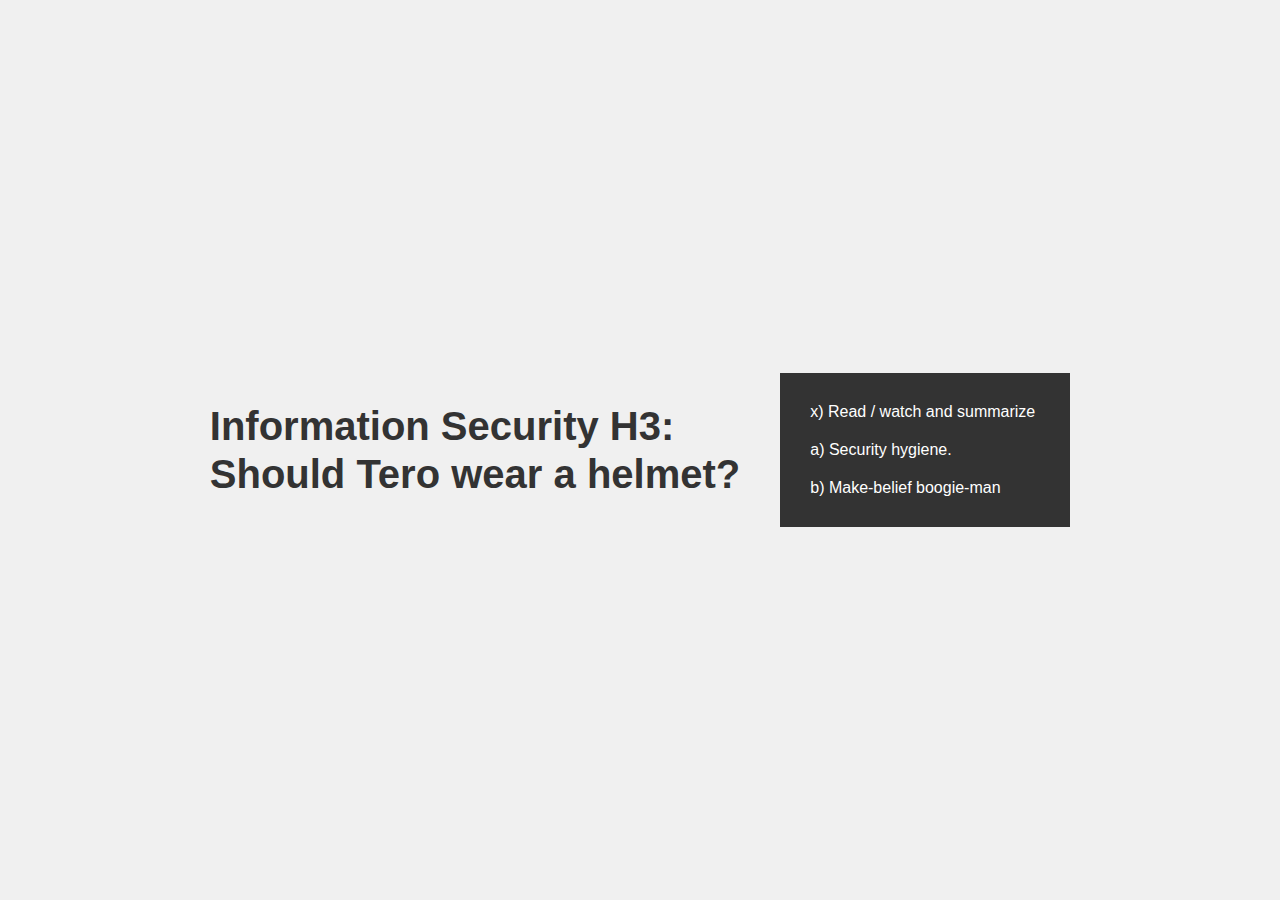
==== index.html @ cae47eba "Update index.html" ====
<!DOCTYPE html>
<html lang="en">
<head>
    <meta charset="UTF-8">
    <meta http-equiv="X-UA-Compatible" content="IE=edge">
    <meta name="viewport" content="width=device-width, initial-scale=1.0">
    <title>InfoSec</title>
    <link rel="stylesheet" href="style.css">
</head>
<body>
    <div class="container">
        <h1>Information Security H3:<br>Should Tero wear a helmet?</h1>
     </div>
        <div class="leftnav">
            <a class="active" href="#home"> x) Read / watch and summarize</a>
            <a href="page2.html"> a) Security hygiene.</a>
            <a href="page3.html"> b) Make-belief boogie-man</a>
        </div>
    </div>
</body>
</html>
---- style.css ----
body {
    background-repeat: no-repeat;
    background-attachment: fixed;
    background-position: center;
    background-size: cover;
    margin: 0;
    padding: 0;
    font-family: "Helvetica Neue", Helvetica, Arial, sans-serif;
    color: #333; /* Font color for the entire page */
    background-color: #f0f0f0; /* Background color for the entire page */
    display: flex;
    min-height: 100vh; /* Ensure a minimum height of the viewport */
    align-items: center; /* Center vertically */
    justify-content: center; /* Center horizontally */
}

.container {
    display: flex;
    flex-direction: row; /* Change flex direction to horizontal */
    align-items: center; /* Center horizontally within the container */
    justify-content: space-between; /* Add space between h1 and leftnav */
    height: 100vh; /* Set container height to match viewport height */
    padding-right: 40px; /* Add padding to the right side of the container */
}

h1 {
    color: #333;
    font-size: 40px;
    line-height: 1.2; /* Adjust line height to control the spacing between lines */
}

.leftnav {
    background-color: #333; /* Background color for the left navigation */
    width: auto; /* Remove the fixed width to allow it to expand horizontally */
    min-width: 250px; /* Set a minimum width if needed */
    padding: 20px;
    color: #fff; /* Font color for the links */
    display: flex;
    flex-direction: column;
    justify-content: space-between; /* Distribute space evenly, pushing content to the bottom */
    min-height: 100%; /* Extend leftnav to the bottom of the container */
}

/* Rest of your CSS styles */


.leftnav a {
    text-decoration: none;
    color: inherit; /* Use the inherited font color */
    transition: background-color 0.3s ease, color 0.3s ease;
    padding: 10px;
    text-align: justify; /* Justify the text in navigation links */
    flex-grow: 1; /* Allow navigation links to fill available vertical space */
}

.leftnav a:hover {
    background-color: #04AA6D;
}
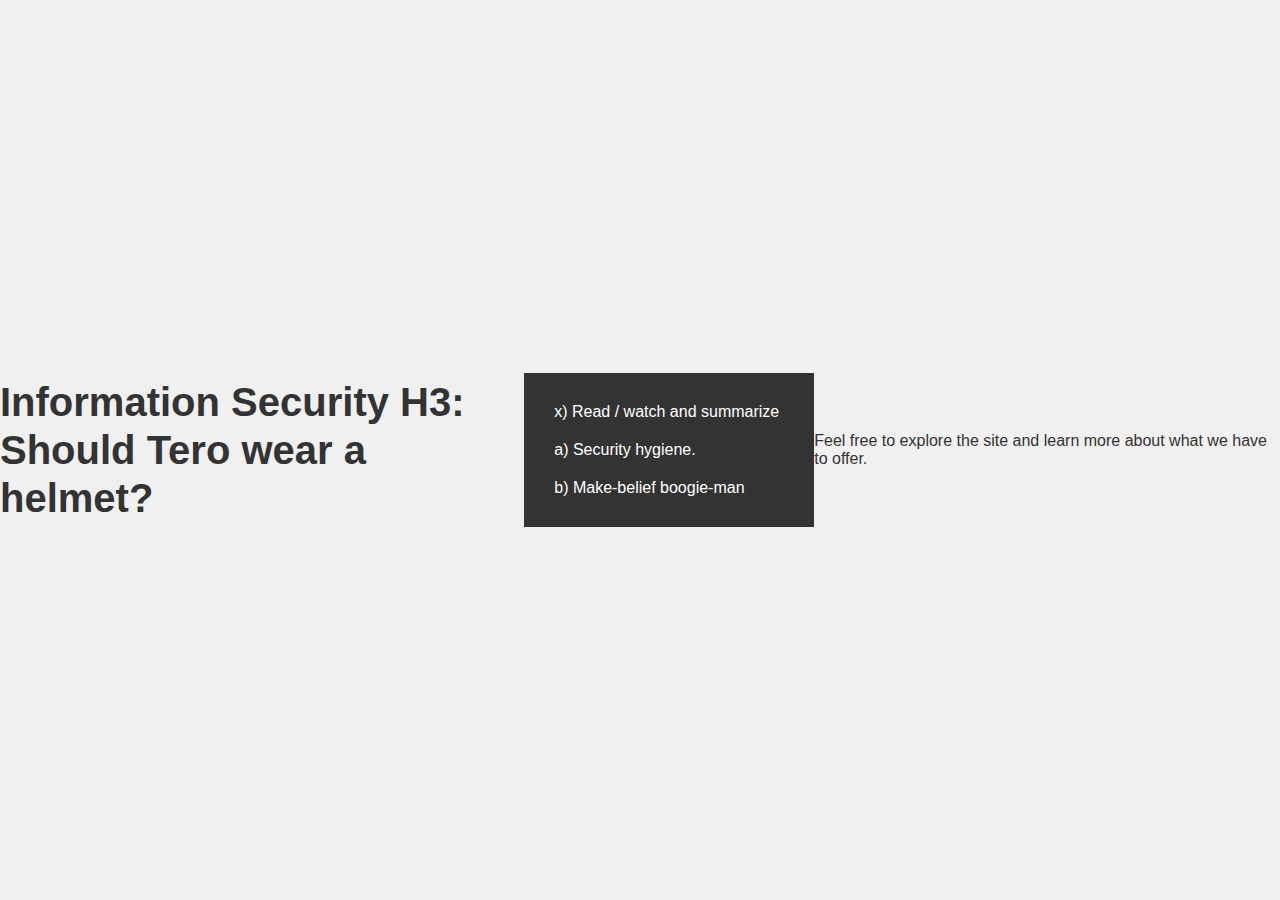
==== commit 4741815d: "Update index.html" ====
--- a/index.html
+++ b/index.html
@@ -17,5 +17,7 @@
             <a href="page3.html"> b) Make-belief boogie-man</a>
         </div>
     </div>
+        <p>Feel free to explore the site and learn more about what we have to offer.</p>
+
 </body>
 </html>
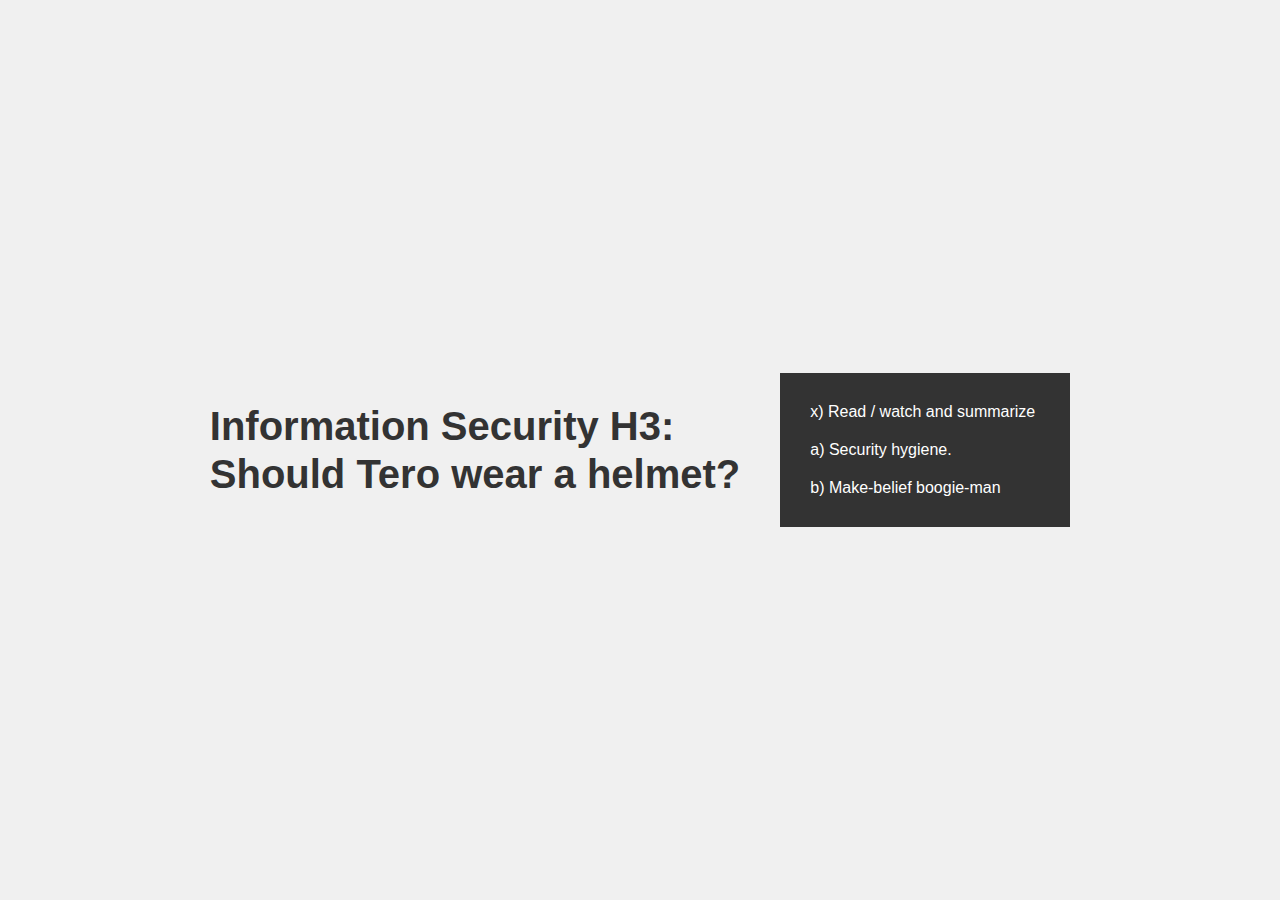
==== commit bd33f4a8: "Update index.html" ====
--- a/index.html
+++ b/index.html
@@ -17,7 +17,5 @@
             <a href="page3.html"> b) Make-belief boogie-man</a>
         </div>
     </div>
-        <p>Feel free to explore the site and learn more about what we have to offer.</p>
-
 </body>
 </html>
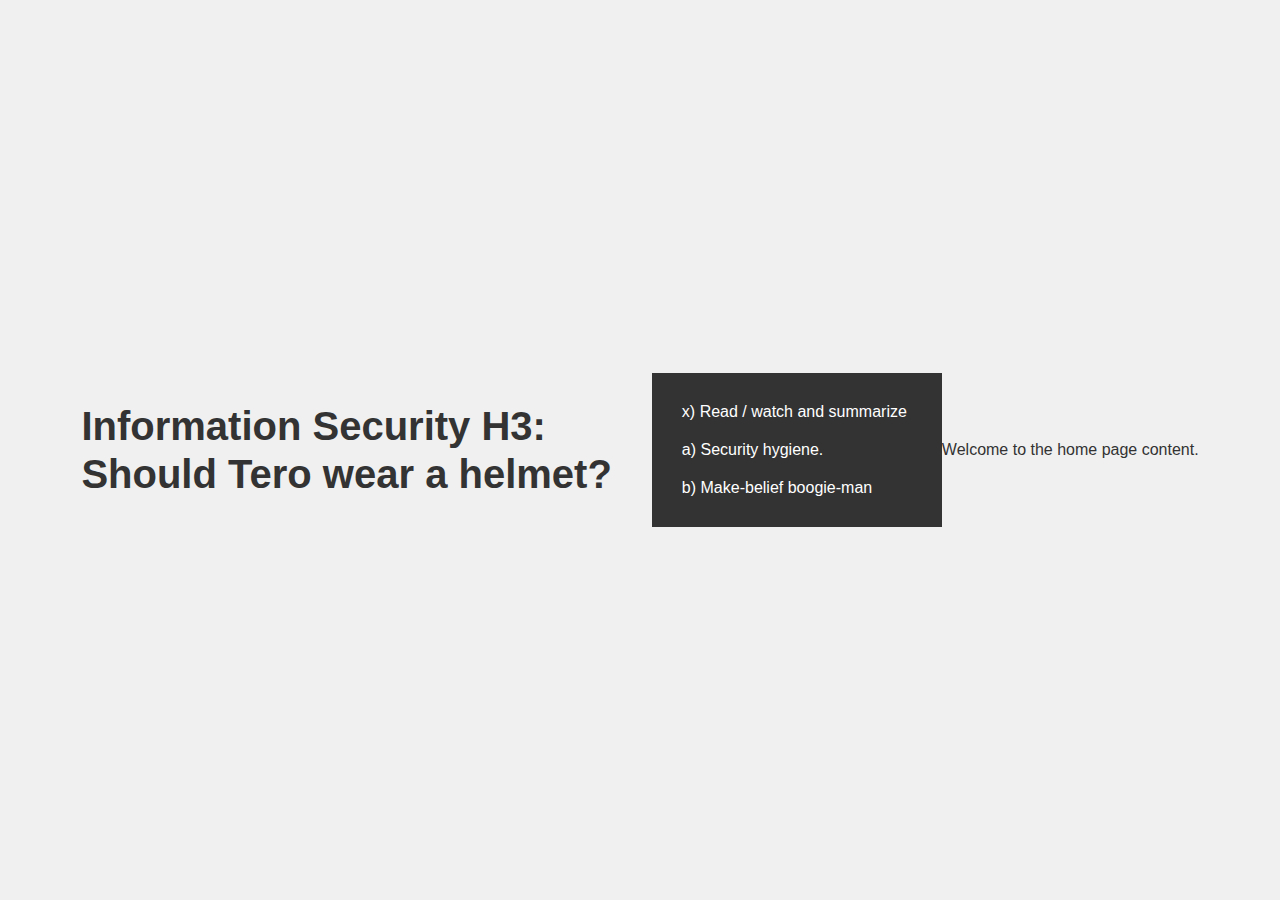
==== commit 81e6c058: "Update index.html" ====
--- a/index.html
+++ b/index.html
@@ -12,10 +12,11 @@
         <h1>Information Security H3:<br>Should Tero wear a helmet?</h1>
      </div>
         <div class="leftnav">
-            <a class="active" href="#home"> x) Read / watch and summarize</a>
+            <a class="active" href="index.html"> x) Read / watch and summarize</a>
             <a href="page2.html"> a) Security hygiene.</a>
             <a href="page3.html"> b) Make-belief boogie-man</a>
         </div>
     </div>
+    <p>Welcome to the home page content.</p>
 </body>
 </html>
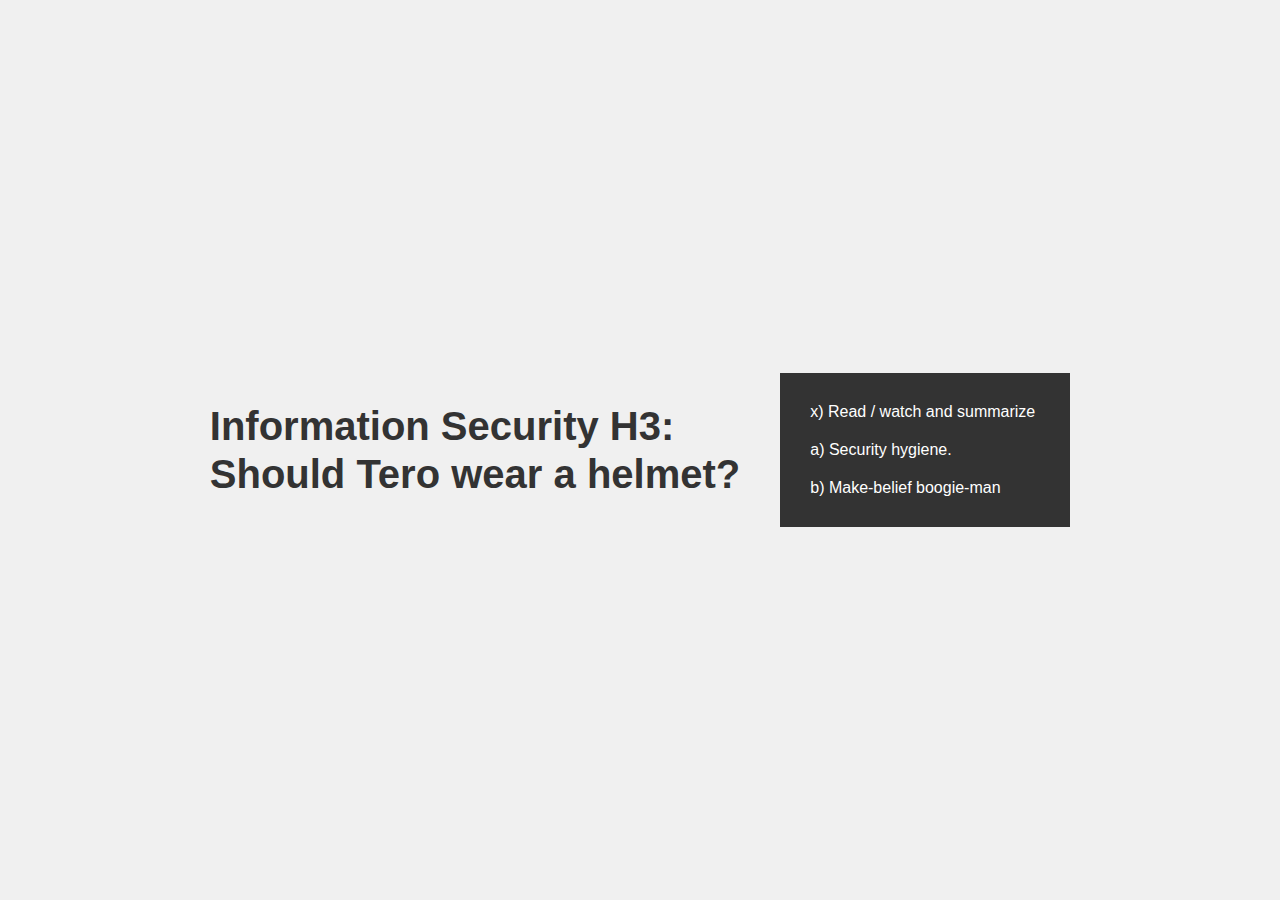
==== commit bbfdc6a8: "Update index.html" ====
--- a/index.html
+++ b/index.html
@@ -17,6 +17,5 @@
             <a href="page3.html"> b) Make-belief boogie-man</a>
         </div>
     </div>
-    <p>Welcome to the home page content.</p>
 </body>
 </html>
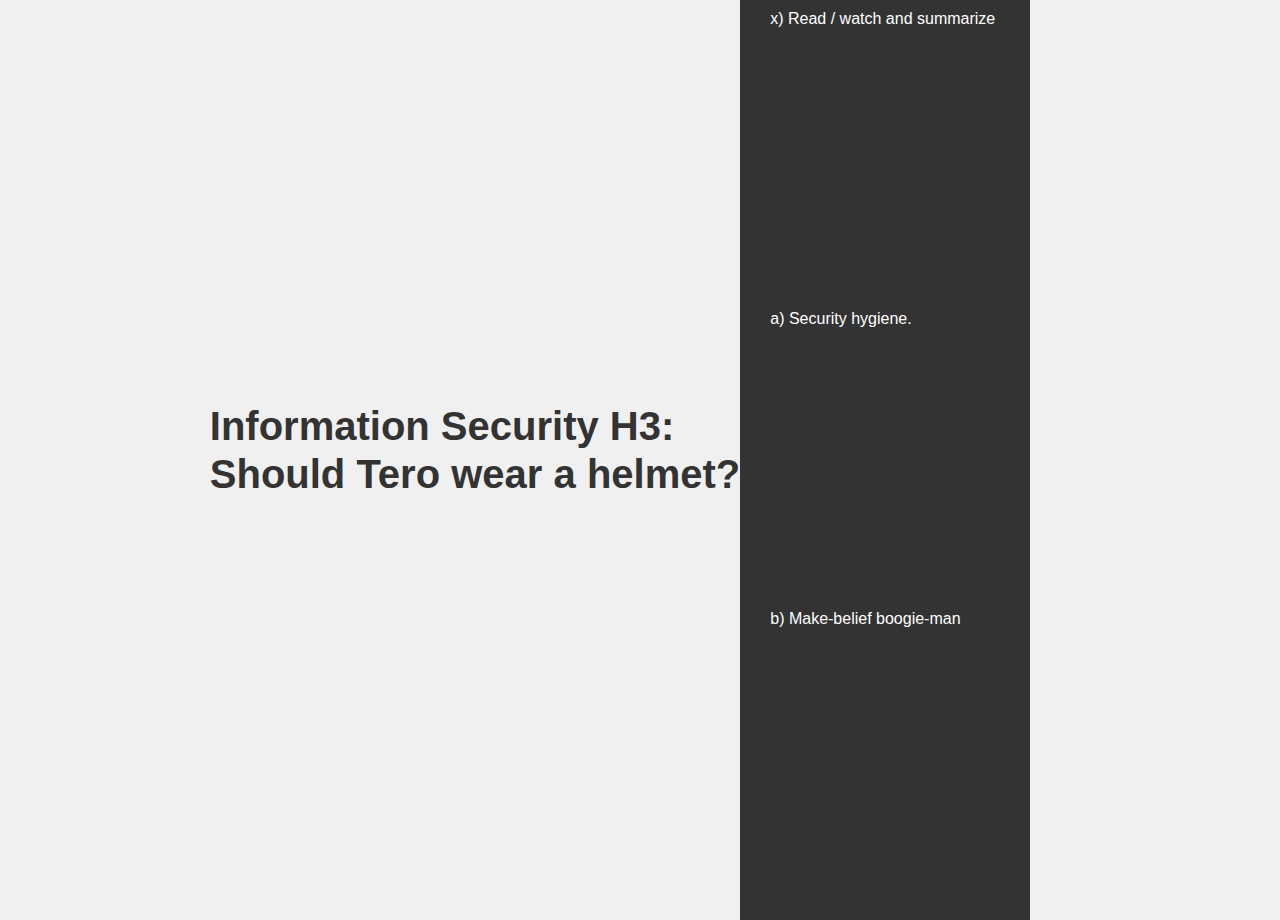
==== commit dcc35ee1: "Update index.html" ====
--- a/index.html
+++ b/index.html
@@ -2,7 +2,6 @@
 <html lang="en">
 <head>
     <meta charset="UTF-8">
-    <meta http-equiv="X-UA-Compatible" content="IE=edge">
     <meta name="viewport" content="width=device-width, initial-scale=1.0">
     <title>InfoSec</title>
     <link rel="stylesheet" href="style.css">
@@ -10,11 +9,10 @@
 <body>
     <div class="container">
         <h1>Information Security H3:<br>Should Tero wear a helmet?</h1>
-     </div>
         <div class="leftnav">
-            <a class="active" href="index.html"> x) Read / watch and summarize</a>
-            <a href="page2.html"> a) Security hygiene.</a>
-            <a href="page3.html"> b) Make-belief boogie-man</a>
+            <a class="active" href="page1.html">x) Read / watch and summarize</a>
+            <a href="page2.html">a) Security hygiene.</a>
+            <a href="page3.html">b) Make-belief boogie-man</a>
         </div>
     </div>
 </body>
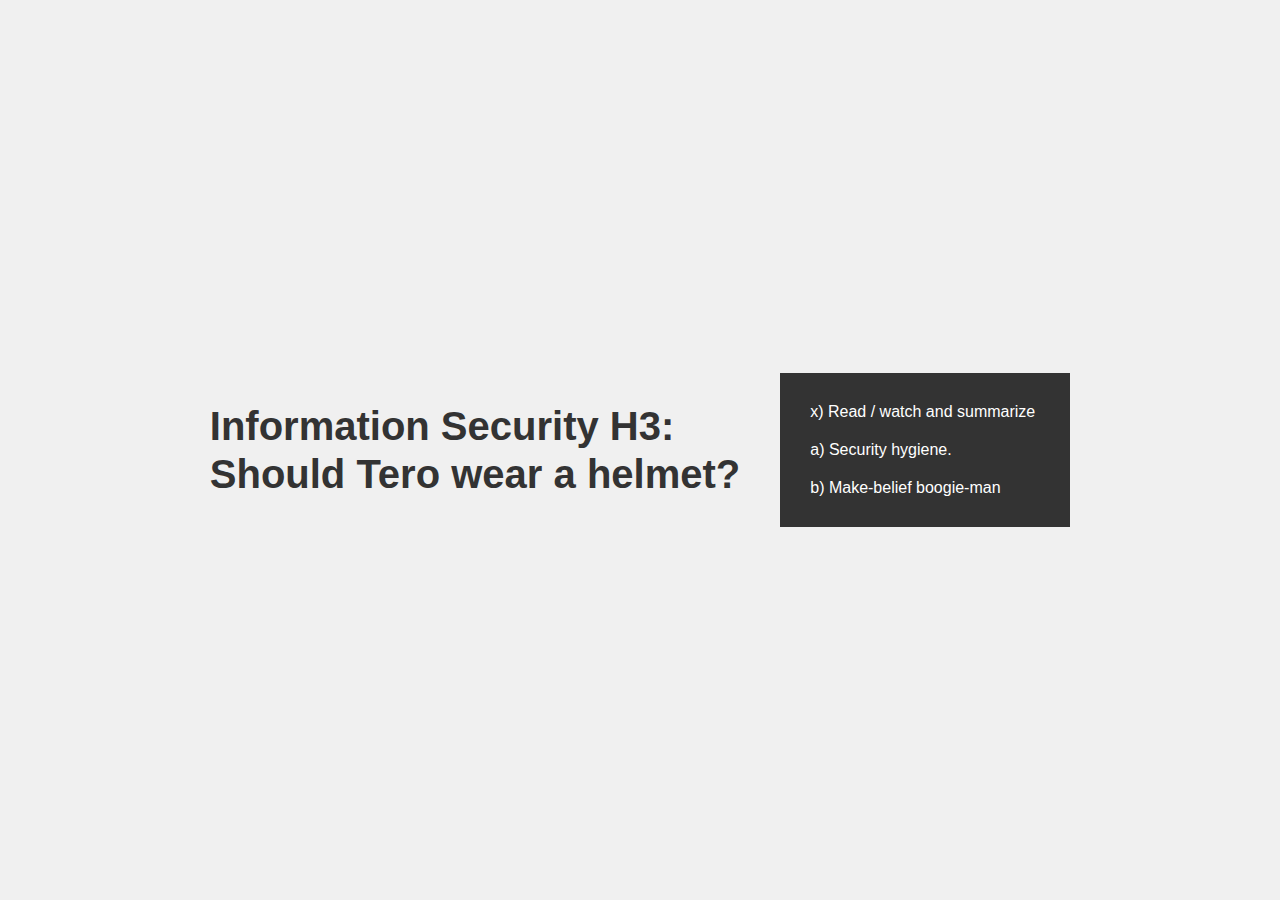
==== commit 2bb8708f: "Update index.html" ====
--- a/index.html
+++ b/index.html
@@ -2,6 +2,7 @@
 <html lang="en">
 <head>
     <meta charset="UTF-8">
+    <meta http-equiv="X-UA-Compatible" content="IE=edge">
     <meta name="viewport" content="width=device-width, initial-scale=1.0">
     <title>InfoSec</title>
     <link rel="stylesheet" href="style.css">
@@ -9,10 +10,11 @@
 <body>
     <div class="container">
         <h1>Information Security H3:<br>Should Tero wear a helmet?</h1>
+     </div>
         <div class="leftnav">
-            <a class="active" href="page1.html">x) Read / watch and summarize</a>
-            <a href="page2.html">a) Security hygiene.</a>
-            <a href="page3.html">b) Make-belief boogie-man</a>
+            <a class="active" href="page1.html"> x) Read / watch and summarize</a>
+            <a href="page2.html"> a) Security hygiene.</a>
+            <a href="page3.html"> b) Make-belief boogie-man</a>
         </div>
     </div>
 </body>
